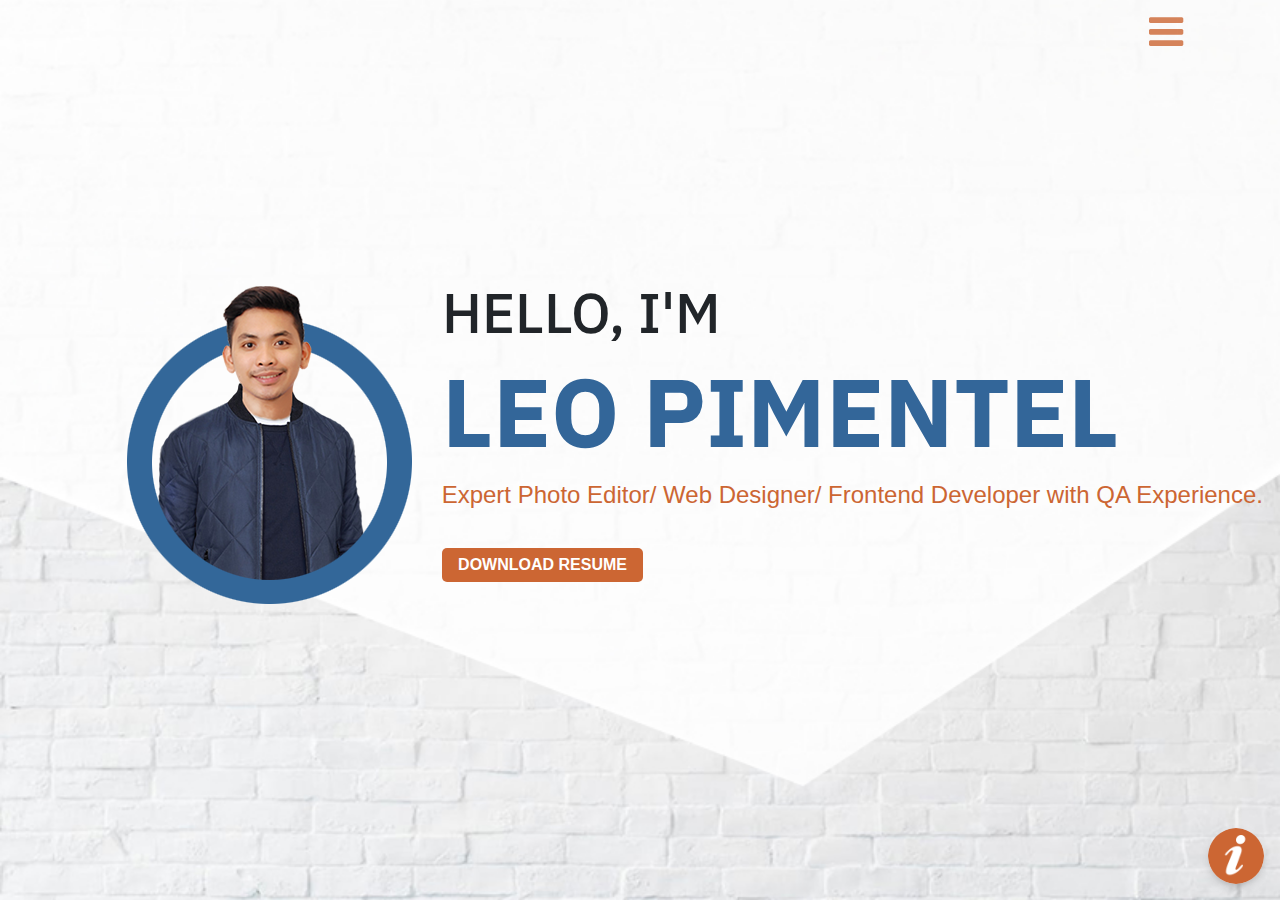
==== index.html @ 2544432d "Update index.html" ====
<!DOCTYPE html>
<html>
<head>
  <title>Leo Pimentel Cover</title>
  <meta charset="utf-8">
  <meta name="viewport" content="width=device-width, initial-scale=1.0">
  <meta name="description" content="Leo's Portfolio">
  <meta name="keywords" content="Cover Page, Leo's Portfolio, Simple Website, Bootstrap, HTML5, CSS3, Javascript">
  <link rel="stylesheet" type="text/css" href="css/custom-style.css">
  <link rel="stylesheet" type="text/css" href="css/fab-style.css">
  <link rel="stylesheet" type="text/css" href="css/bootstrap.min.css">
  <link rel="stylesheet" type="text/css" href="css/font-awesome.min.css">
  
</head>
<body>
  <div class="collapse bg-black" id="navbarHeader">
        <div class="container">
          <div class="row">
            <div class="col-sm-8 col-md-7 py-4">
             <!-- <span class="t-pink">&lt!DOCTYPE html&gt</span><span class="t-yellow">....</span></span><br/> -->
              <span class="t-pink">&lth1<span class="t-green"> class</span><span class="t-white">=<span class="t-yellow">"about"</span><span class="t-pink">&gt</span><span class="t-blue t-upper t-bold t2">About me</span><span class="t-pink">&lth1/&gt  </span></span>
              <p class="text-white"><span class="t-pink">&ltp&gt</span>I am an IT graduate and a former<span class="t-pink">&ltstrong&gt</span> <strong>Junior Software Engineer</strong><span class="t-pink">&lt/strong&gt</span> in <span class="t-pink">&ltem&gt</span> <em>Intelligent Touch Corporation</em><span class="t-pink">&lt/em&gt</span> located at Makati City. I am also a former <span class="t-pink">&ltstrong&gt</span> <strong>Quality Assurance Engineer</strong><span class="t-pink">&lt/strong&gt</span> on the same company prior to my recent job title. I once became a <span class="t-pink">&ltstrong&gt</span> <strong>Web Designer</strong><span class="t-pink">&lt/strong&gt</span>  on a project-based employment for 2 months under <span class="t-pink">&ltem&gt</span> <em>Personiv Manila</em><span class="t-pink">&lt/em&gt</span> in Alabang Muntinlupa City. <span class="t-pink">&lt/p&gt</span></p>
              <p class="text-white"><span class="t-pink">&ltp&gt</span>Now, I am into Website Designing and Front end website development. A self-taught designer and front-end developer but my recent jobs helped me enhance and practise my skills.
              <span class="t-pink">&lt/p&gt</span></p>
              
              <div id="skills-div">
            <h4 class="t-blue t-upper t-bold">Skills</h4>
            <div id="skills" class="list-unlisted p-0">
              <div class="skills-img">
                <img id="rate-html" src="img/html.png">
              </div>
              <div class="skills-img"><img id="rate-css" src="img/css.png"></div>
              <div class="skills-img"><img id="rate-bs" src="img/bootstrap.png"></div>
              <div class="skills-img"><img id="rate-js" src="img/javascript.png"></div>
              <div class="skills-img"><img id="rate-jq" src="img/jquery.png"></div>
              <div class="skills-img"><img id="rate-aj" src="img/angularjs.png"></div>
            </div>
          </div>
            </div>
            <div class="col-sm-4 offset-md-1 py-4">
              <h4 class="t-blue t-upper t-bold"><i class="fa fa-envelope t-orange"></i> Sample Projects</h4>
              <ul class="list-unstyled">
                <li><a href="mobile.html" target="_blank" class="text-white">Simple/Grid Design</a></li>
                <li><a href="explore.html" target="_blank" class="text-white">Parallax</a></li>
       
              </ul>
            </div>
           </div>
        </div>
    </div>
      <div class="navbar  navbar-dark box-shadow fixed-top">
        <div class="container d-flex justify-content-between">
          <a href="#" class="navbar-brand d-flex "></a>
          <button class="navbar-toggle" type="button" data-toggle="collapse" data-target="#navbarHeader" aria-controls="navbarHeader" aria-expanded="false" aria-label="Toggle navigation">
            <span id="burger" class="fa fa-bars fa-2x t-orange"></span>
          </button>
        </div>
      </div>
  <!-- mainDiv -->
  <section> 
     <div id="one" class="row">
      <div id="l-div" class="col-lg-4"> 
         <img id="mc" src="img/mc.png">
      </div>  
      <div id="r-div" class="col-lg-8"> 
        <h1 id="hl" class="t-upper">Hello, I'm</h1>
        <h1 class="t-blue t-upper t-bold" id="lp">Leo Pimentel</h1>
        <p class="t-orange" id="fe">Expert Photo Editor/ Web Designer/ Frontend Developer with QA Experience.</p>
        <br>
        <a class="t-white t-upper t-bold bg-o" id="dr" target="_blank" href="files/Resume.pdf"
        download="ResumePimentel">Download resume</a>
      </div>  
     </div> 
     <div class="fab-b">
     <a href="#" class="buttons" tooltip="pimentelmac.mlp@gmail.com"></a>
      <a href="#" class="buttons" tooltip="pimentelmac24"></a>
      <a href="#" class="buttons" tooltip="Binan, Laguna"></a>
      <a href="#" class="buttons" tooltip="0927-838-1124"></a>
      <a id="show" class="buttons" href="#"></a>
     </div>
  </section>
  <script type="text/javascript" src="js/jquery.min.js"></script>
  <script type="text/javascript" src="js/bootstrap.min.js"></script>
  <script type="text/javascript" src="js/kc.fab.min.js"></script>

</body>
</html>
---- css/custom-style.css ----
@import url('https://fonts.googleapis.com/css?family=IBM+Plex+Sans:700&display=swap');
*{
	margin:0 auto;
}
html{
	padding: 0;
	overflow-x: hidden;
}
body{
	font-family: Verdana, Sans-serif;
	overflow-x: hidden;
}

/*Text Formatting*/
.t-bold{
	font-weight: bold;
}
.t-upper{
	text-transform: uppercase;
}
.t-blue{
 color: #336699;
}
.t-white{
	color:#fff;
}
.t-yellow{
	color: #ffc107;
}
.t-green{
	color: #4caf50;
}
.t-orange ,.active{
	color:#cc6633!important;
}
.t-gray{
	color: #eee;
}
.t-pink{
	color: #e91e63;
}
.t2{
	font-size: 1.5em;
}
h1{
    font-family: 'IBM Plex Sans',Verdana, Geneva, Tahoma, sans-serif!important;

}
/*Background Styles*/
.bg-gray{
	background-color: #ccc;
}
.bg-black{
	/*background-color: #000;*/
	background-image: url("../img/bg-main.jpeg");
	background-repeat: no-repeat;
	background-size:cover;
	background-position: relative;
	background-attachment: center;
}
.bg-o{
	background-color: #cc6633;
}

/*Div Styles*/
#one{
	height: 100vh;
	width: 100%;
	justify-content: center;
	align-content: center;
	background-image: url("../img/bg.jpg");
	background-repeat: no-repeat;
	background-size: 100% 100%;
	background-position: relative;
	background-attachment: center;
	margin:0!important;
}
#mc{
	width: initial;
	height: initial;
}
#l-div{
	text-align: right;
}
#hl{
	font-size: 3.5em;
}
#lp{
	font-size: 6em;
}
#fe{
	font-size:1.5em; 
}
#dr{
	padding:1% 2%;
	border-radius: 5px; 
}
#dr:hover{
	text-decoration: none!important;
	color: #fff;
	background-color: rgba(204,102,51,0.9);
	border:1px solid rgba(204,102,51,1);
	transition: all 300ms;

}
/*Navigation*/
#menuTop{
	width: 95%;
	align-items: right!important;
}
#menuTop ul{
float:right;
}
#menuTop ul li{
	display: inline-block;
	float: left;
}
#menuTop ul li:not(:first-child){
	margin-left: 50px;
}
#burger{
	opacity:0.8;
}
.navbar-toggle {
  padding: 0.25rem 0.75rem;
  font-size: 1.25rem;
  line-height: 1;
  background-color: transparent;
  border:none;
}
.navbar-toggle:hover, .navbar-toggle:focus, .navbar-toggle:active  {
  text-decoration: none;
  border:none;
}
.navbar-toggle:not(:disabled):not(.disabled) {
  cursor: pointer;
}
.navbar-toggle-icon {
  display: inline-block;
  width: 1.5em;
  height: 1.5em;
  vertical-align: middle;
  content: "";
  background: no-repeat center center;
  background-size: 100% 100%;
}

/*Skills*/
#skills .skills-img{
	display: inline-block;
	margin: 10px;
}
#skills .skills-img img{
	width:50px;
	height: 50px;
	border-radius:50px;
}

/*Floating Button*/
.fab-b{
	right: 30px;
	bottom: 50px;
	position: absolute;
}
#plus{
	padding: 25px;
	width: 50px;
	height: 50px;
	border-radius: 100px;
}
#fab-b ul{
	list-style: none;		
}
.sc{
	width: 50px;
	height: 50px;
}
/*Responsive*/
@media(max-width: 991px){

body{
	overflow-x: hidden;
}
#l-div{
	text-align: center;
}
#hl{
	font-size: 1.8em;
}
#lp{
	font-size: 2em;
}
#fe{
	font-size:1em; 
}
#r-div{
	text-align: center;
}
}
---- css/fab-style.css ----
.fab-b {
  bottom: 0;
  position: fixed;
  margin: 1em;
  right: 0px;
}

.buttons {
  box-shadow: 0px 5px 11px -2px rgba(0, 0, 0, 0.18), 
              0px 4px 12px -7px rgba(0, 0, 0, 0.15);
  border-radius: 50%;
  display: block;
  width: 56px;
  height: 56px;
  margin: 20px auto 0;
  position: relative;
  -webkit-transition: all .1s ease-out;
          transition: all .1s ease-out;  
}

.buttons:active, 
.buttons:focus, 
.buttons:hover {
  box-shadow: 0 0 4px rgba(0,0,0,.14),
    0 4px 8px rgba(0,0,0,.28);
}

.buttons:not(:last-child) {
  width: 40px;
  height: 40px;
  margin: 20px auto 0;
  opacity: 0;
  -webkit-transform: translateY(50px);
      -ms-transform: translateY(50px);
          transform: translateY(50px);
}

.fab-b:hover 
.buttons:not(:last-child) {
  opacity: 1;
  -webkit-transform: none;
      -ms-transform: none;
          transform: none;
  margin: 15px auto 0;
}

/* Unessential styling for sliding up buttons at differnt speeds */

.buttons:nth-last-child(1) {
  -webkit-transition-delay: 25ms;
          transition-delay: 25ms;
  background-image: url('../img/i.png');
  background-size: contain;
  text-align: center;
}

.buttons:not(:last-child):nth-last-child(2) {
  -webkit-transition-delay: 50ms;
          transition-delay: 20ms;
  background-image: url('../img/tele.png');
  background-size: contain;
  text-align: center;
}

.buttons:not(:last-child):nth-last-child(3) {
  -webkit-transition-delay: 75ms;
          transition-delay: 40ms;
  background-image: url('../img/address.png');
  background-size: contain;
}

.buttons:not(:last-child):nth-last-child(4) {
  -webkit-transition-delay: 100ms;
          transition-delay: 60ms;
  background-image: url('../img/facebook.png');
  background-size: contain;
}
.buttons:not(:last-child):nth-last-child(5) {
  -webkit-transition-delay: 100ms;
          transition-delay: 60ms;
  background-image: url('../img/email.png');
  background-size: contain;
}

/* Show tooltip content on hover */

[tooltip]:before {
  bottom: 25%;
  font-family: arial;
  font-weight: 600;
  border-radius: 2px;
  background: #fff!important;
  color: #FF5722!important;
  content: attr(tooltip);
  font-size: 12px;
  visibility: hidden;
  opacity: 0;
  padding: 5px 7px;
  margin-right: 12px;
  position: absolute;
  right: 100%;
  white-space: nowrap;
  font-weight: bold!important;
  letter-spacing: 1.5px;
}

[tooltip]:hover:before,
[tooltip]:hover:after {
  visibility: visible;
  opacity: 1;
}
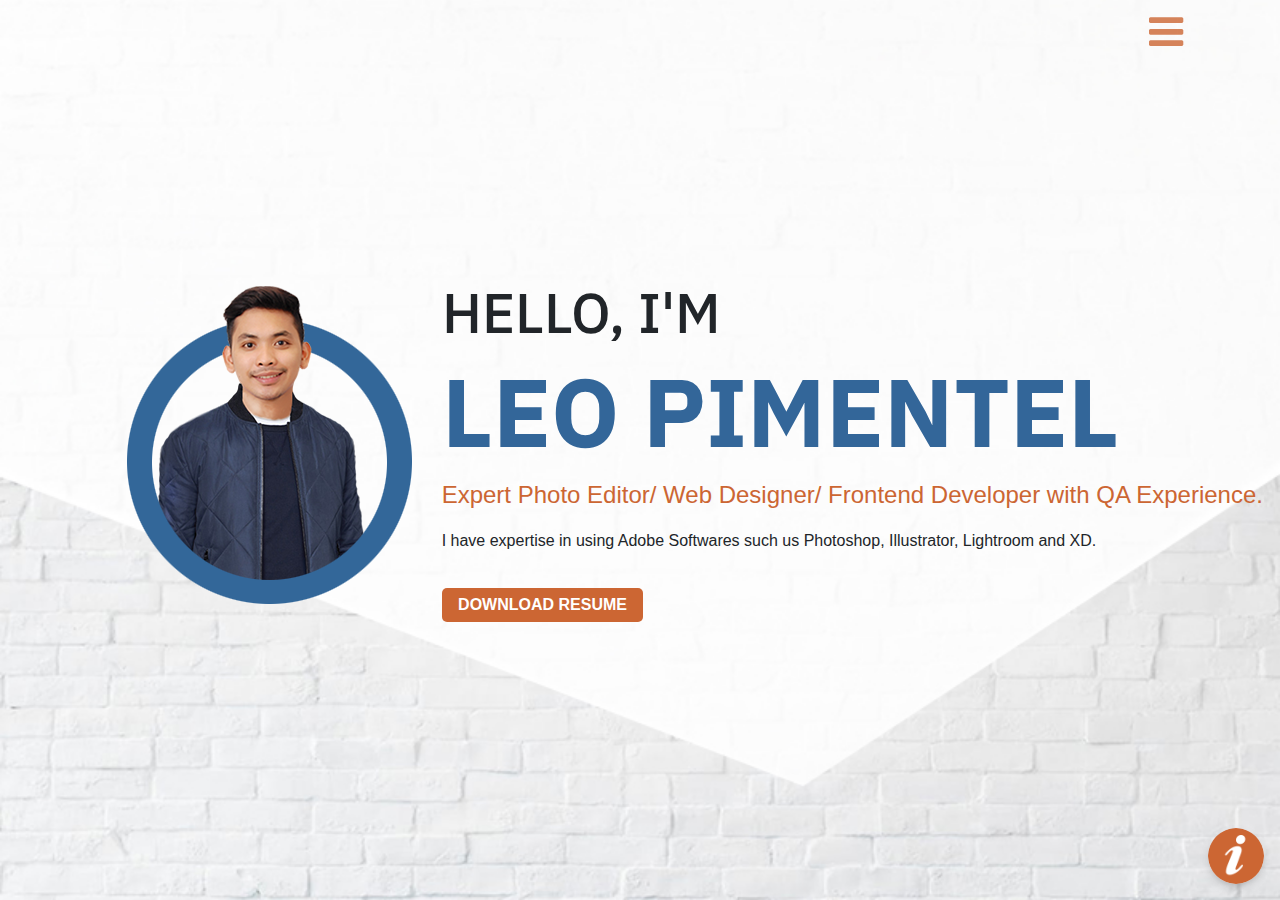
==== commit 1f047f8d: "Update index.html" ====
--- a/index.html
+++ b/index.html
@@ -20,8 +20,10 @@
              <!-- <span class="t-pink">&lt!DOCTYPE html&gt</span><span class="t-yellow">....</span></span><br/> -->
               <span class="t-pink">&lth1<span class="t-green"> class</span><span class="t-white">=<span class="t-yellow">"about"</span><span class="t-pink">&gt</span><span class="t-blue t-upper t-bold t2">About me</span><span class="t-pink">&lth1/&gt  </span></span>
               <p class="text-white"><span class="t-pink">&ltp&gt</span>I am an IT graduate and a former<span class="t-pink">&ltstrong&gt</span> <strong>Junior Software Engineer</strong><span class="t-pink">&lt/strong&gt</span> in <span class="t-pink">&ltem&gt</span> <em>Intelligent Touch Corporation</em><span class="t-pink">&lt/em&gt</span> located at Makati City. I am also a former <span class="t-pink">&ltstrong&gt</span> <strong>Quality Assurance Engineer</strong><span class="t-pink">&lt/strong&gt</span> on the same company prior to my recent job title. I once became a <span class="t-pink">&ltstrong&gt</span> <strong>Web Designer</strong><span class="t-pink">&lt/strong&gt</span>  on a project-based employment for 2 months under <span class="t-pink">&ltem&gt</span> <em>Personiv Manila</em><span class="t-pink">&lt/em&gt</span> in Alabang Muntinlupa City. <span class="t-pink">&lt/p&gt</span></p>
-              <p class="text-white"><span class="t-pink">&ltp&gt</span>Now, I am into Website Designing and Front end website development. A self-taught designer and front-end developer but my recent jobs helped me enhance and practise my skills.
-              <span class="t-pink">&lt/p&gt</span></p>
+              <p class="text-white"><span class="t-pink">&ltp&gt</span>Now, I am into Photo Editing with expertise in Removing of backgrounds, Color Correction, Photo Manipulation and some other Photoshop task.
+                I am also into Website Designing and Front end website development. A self-taught designer and front-end developer but my recent jobs helped me enhance and practise my skills.<span class="t-pink">&lt/p&gt</span></p>
+              <p class="text-white"><span class="t-pink">&ltp&gt</span>I have expertise in using Adobe software like Photoshop, Illustrator, Lightroom and XD.<span class="t-pink">&lt/p&gt</span></p>
+                
               
               <div id="skills-div">
             <h4 class="t-blue t-upper t-bold">Skills</h4>
@@ -66,6 +68,7 @@
         <h1 id="hl" class="t-upper">Hello, I'm</h1>
         <h1 class="t-blue t-upper t-bold" id="lp">Leo Pimentel</h1>
         <p class="t-orange" id="fe">Expert Photo Editor/ Web Designer/ Frontend Developer with QA Experience.</p>
+        <p>I have expertise in using Adobe Softwares such us Photoshop, Illustrator, Lightroom and XD.</p>
         <br>
         <a class="t-white t-upper t-bold bg-o" id="dr" target="_blank" href="files/Resume.pdf"
         download="ResumePimentel">Download resume</a>
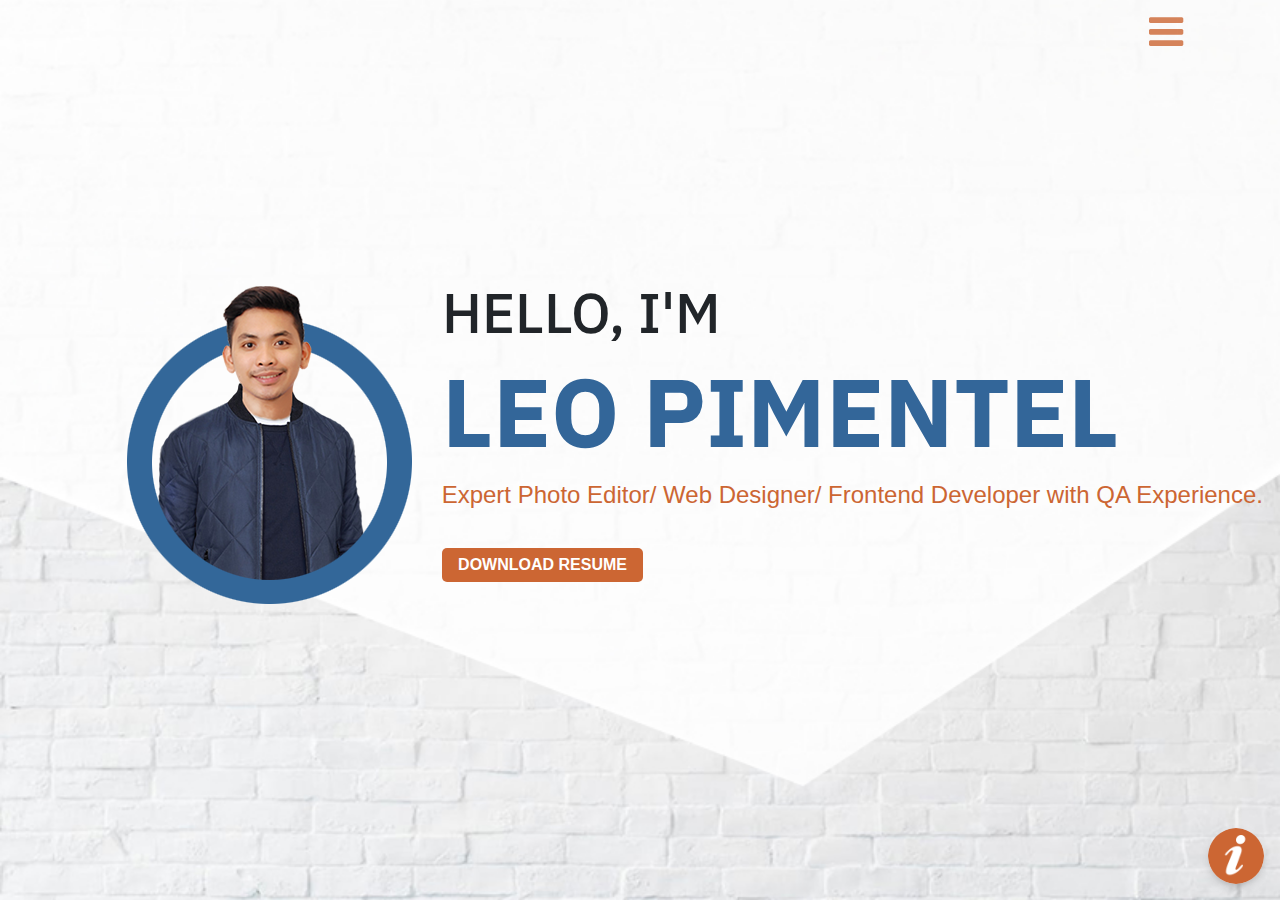
==== commit 4696b4f2: "Update index.html" ====
--- a/index.html
+++ b/index.html
@@ -68,7 +68,7 @@
         <h1 id="hl" class="t-upper">Hello, I'm</h1>
         <h1 class="t-blue t-upper t-bold" id="lp">Leo Pimentel</h1>
         <p class="t-orange" id="fe">Expert Photo Editor/ Web Designer/ Frontend Developer with QA Experience.</p>
-        <p>I have expertise in using Adobe Softwares such us Photoshop, Illustrator, Lightroom and XD.</p>
+    
         <br>
         <a class="t-white t-upper t-bold bg-o" id="dr" target="_blank" href="files/Resume.pdf"
         download="ResumePimentel">Download resume</a>
